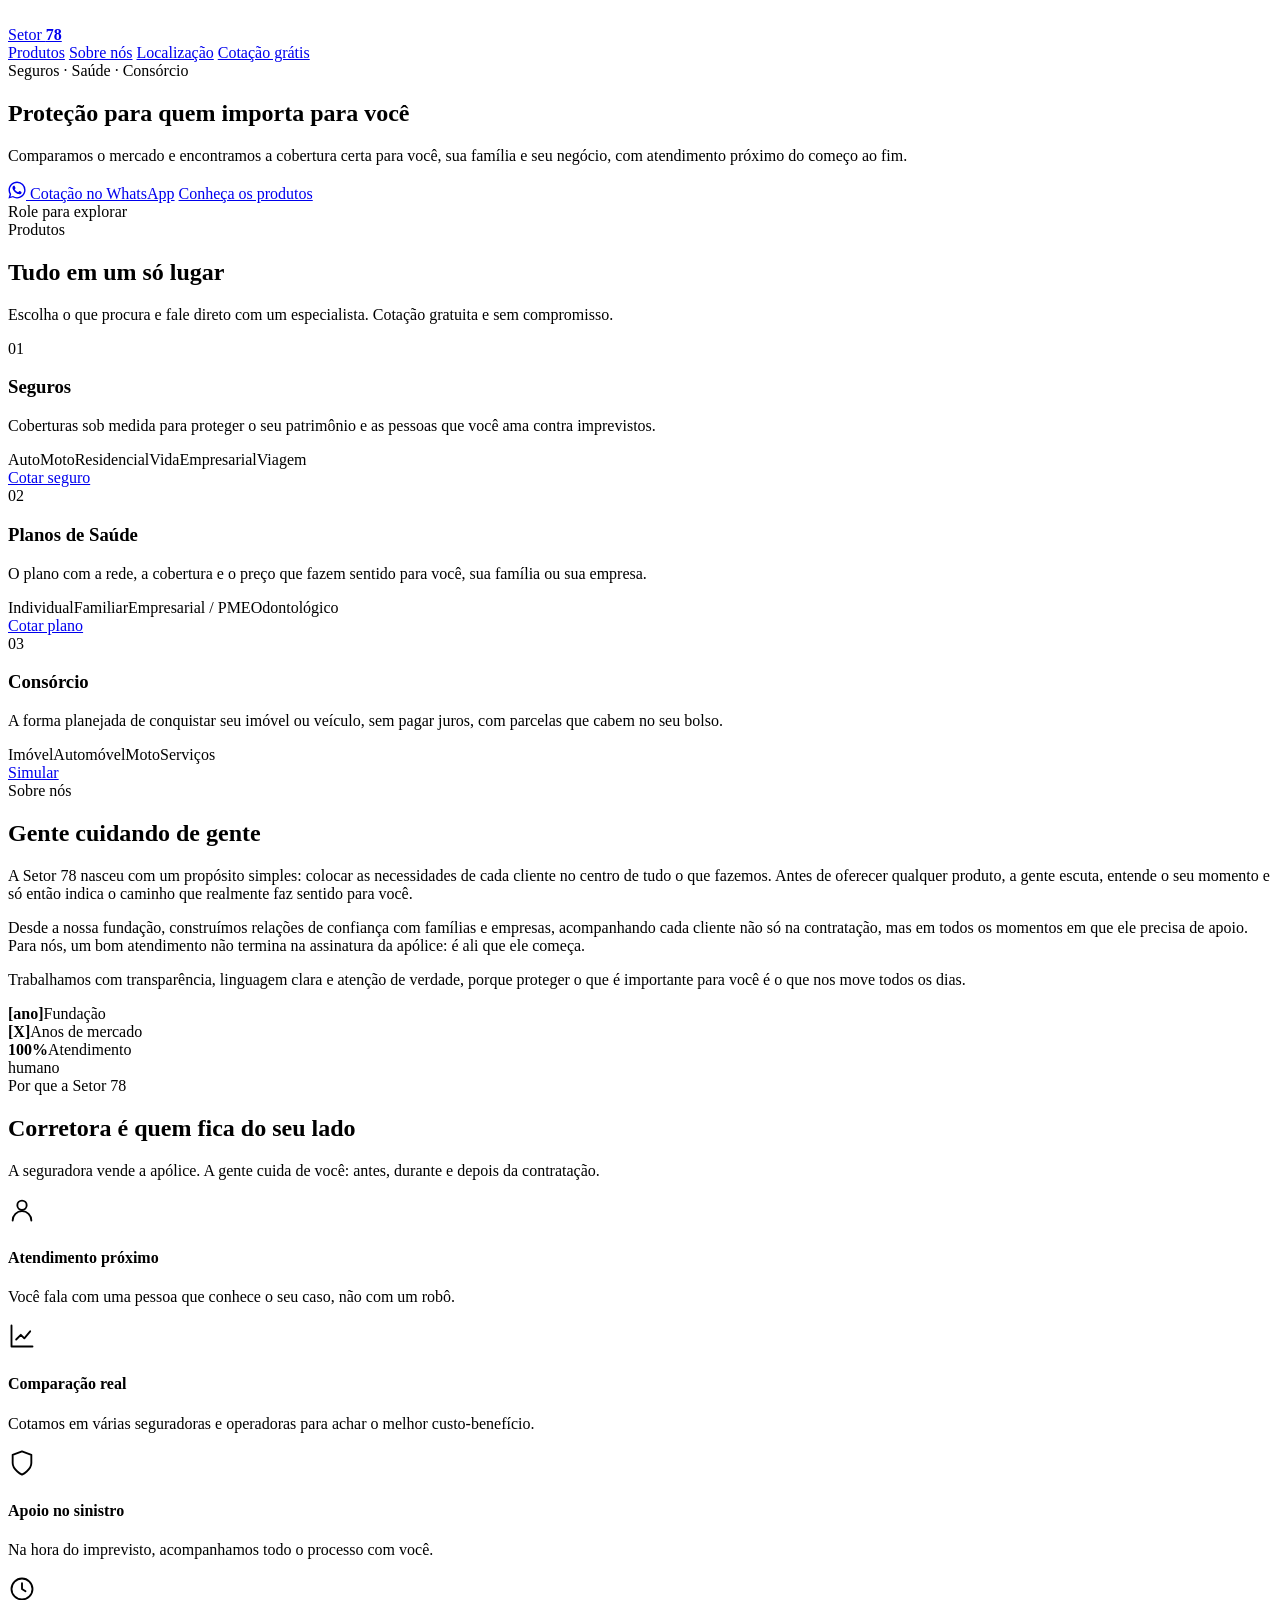
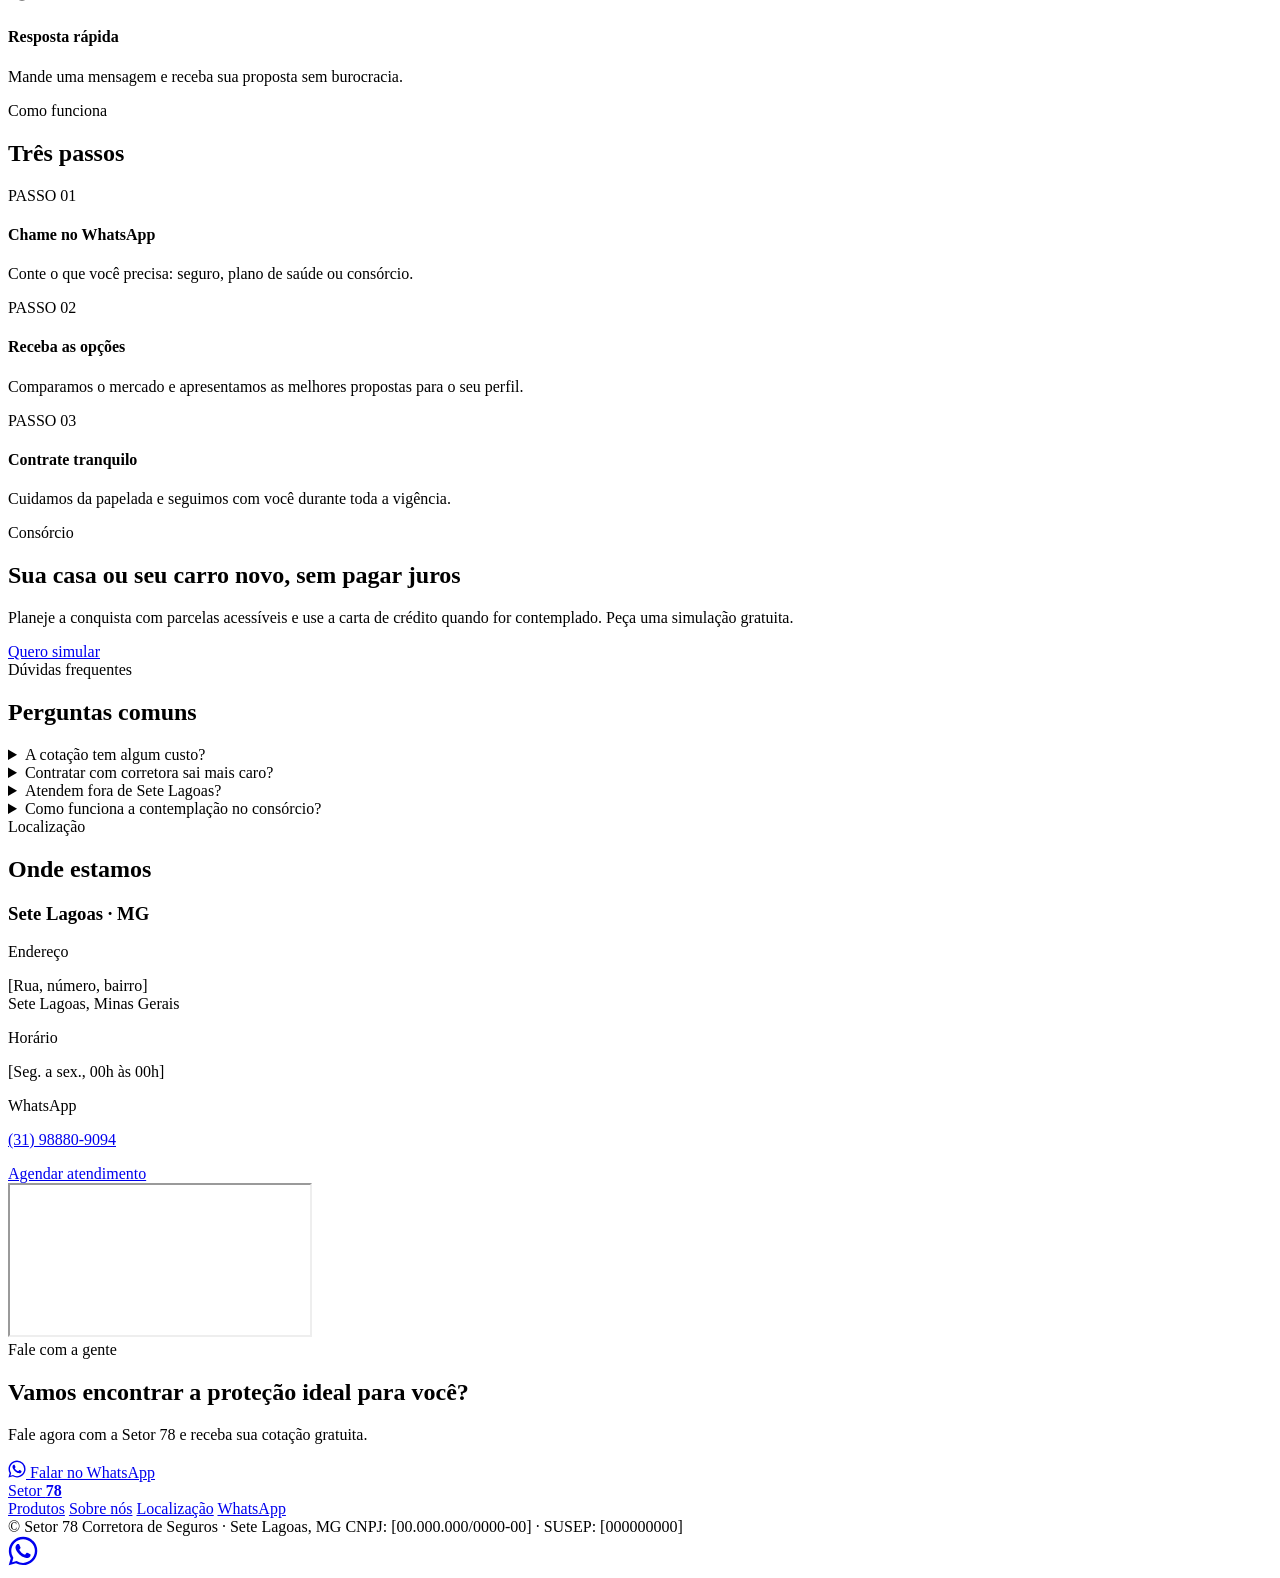
==== public/index.html @ 8d8c50e3 "Primeira versão do site" ====
<!doctype html>
<html lang="pt-BR">
<head>
<meta charset="utf-8">
<meta name="viewport" content="width=device-width, initial-scale=1">
<title>Setor 78 | Corretora de Seguros, Planos de Saúde e Consórcios</title>
<meta name="description" content="Setor 78 Corretora em Sete Lagoas/MG: seguros, planos de saúde e consórcios com atendimento personalizado. Cotação grátis pelo WhatsApp.">
<meta property="og:title" content="Setor 78 | Corretora de Seguros">
<meta property="og:description" content="Seguros, planos de saúde e consórcios. Cotação grátis pelo WhatsApp.">
<meta property="og:type" content="website">
<meta name="theme-color" content="#000000">
<link rel="icon" href="/favicon.svg" type="image/svg+xml">
<link rel="preconnect" href="https://fonts.googleapis.com">
<link rel="preconnect" href="https://fonts.gstatic.com" crossorigin>
<link href="https://fonts.googleapis.com/css2?family=Barlow:wght@300;400;500;600;700&family=Inter:wght@300;400;500;600&display=swap" rel="stylesheet">
<link rel="stylesheet" href="/styles.css">
</head>
<body>

<svg width="0" height="0" class="sprite" aria-hidden="true">
  <symbol id="wa" viewBox="0 0 24 24"><path fill="currentColor" d="M17.47 14.38c-.3-.15-1.76-.87-2.03-.97-.27-.1-.47-.15-.67.15-.2.3-.77.97-.94 1.17-.17.2-.35.22-.64.07-.3-.15-1.26-.46-2.4-1.480-.88-.79-1.48-1.76-1.66-2.06-.17-.3-.02-.46.13-.6.13-.14.3-.35.45-.52.15-.17.2-.3.3-.5.1-.2.05-.37-.03-.52-.07-.15-.67-1.6-.92-2.2-.24-.58-.49-.5-.67-.5h-.57c-.2 0-.52.07-.8.37-.27.3-1.04 1.02-1.04 2.48s1.07 2.88 1.21 3.08c.15.2 2.1 3.2 5.08 4.49.71.3 1.27.49 1.7.63.72.23 1.37.2 1.88.12.57-.09 1.76-.72 2-1.41.25-.7.25-1.29.18-1.41-.08-.13-.27-.2-.57-.35M12.05 21.5h-.01a9.4 9.4 0 0 1-4.8-1.32l-.34-.2-3.57.94.95-3.48-.22-.36a9.42 9.42 0 0 1-1.45-5.03c0-5.2 4.24-9.44 9.45-9.44 2.52 0 4.9.99 6.68 2.77a9.37 9.37 0 0 1 2.76 6.68c0 5.2-4.24 9.44-9.45 9.44m8.04-17.49A11.3 11.3 0 0 0 12.04.67C5.78.67.68 5.77.67 12.030c0 2 .52 3.96 1.52 5.68L.57 23.33l5.75-1.5a11.36 11.36 0 0 0 5.72 1.46h.01c6.26 0 11.36-5.1 11.37-11.36a11.3 11.3 0 0 0-3.33-8.04"/></symbol>
</svg>

<header id="topo">
  <div class="wrap">
    <a href="#" class="logo">Setor <b>78</b></a>
    <nav>
      <a class="link" href="#produtos">Produtos</a>
      <a class="link" href="#sobre">Sobre nós</a>
      <a class="link" href="#localizacao">Localização</a>
      <a class="btn btn-sm wa-link" data-msg="Olá! Vim pelo site da Setor 78 e gostaria de fazer uma cotação." href="#">Cotação grátis</a>
    </nav>
  </div>
</header>

<section class="hero">
  <div class="wrap">
    <span class="label warm">Seguros · Saúde · Consórcio</span>
    <h1>Proteção para quem <span class="warm">importa</span> para você</h1>
    <p>Comparamos o mercado e encontramos a cobertura certa para você, sua família e seu negócio, com atendimento próximo do começo ao fim.</p>
    <div class="ctas">
      <a class="btn btn-warm wa-link" data-msg="Olá! Vim pelo site da Setor 78 e gostaria de fazer uma cotação." href="#"><svg width="18" height="18"><use href="#wa"/></svg> Cotação no WhatsApp</a>
      <a class="btn" href="#produtos">Conheça os produtos</a>
    </div>
  </div>
  <div class="scroll-hint">Role para explorar</div>
</section>

<section id="produtos">
  <div class="wrap">
    <div class="head reveal">
      <span class="label">Produtos</span>
      <h2>Tudo em um só lugar</h2>
      <p>Escolha o que procura e fale direto com um especialista. Cotação gratuita e sem compromisso.</p>
    </div>
    <div>
      <article class="product reveal">
        <div class="num">01</div>
        <div>
          <h3>Seguros</h3>
          <p>Coberturas sob medida para proteger o seu patrimônio e as pessoas que você ama contra imprevistos.</p>
          <div class="tags"><span>Auto</span><span>Moto</span><span>Residencial</span><span>Vida</span><span>Empresarial</span><span>Viagem</span></div>
        </div>
        <a class="btn wa-link" data-msg="Olá! Vim pelo site da Setor 78 e gostaria de uma cotação de seguro." href="#">Cotar seguro</a>
      </article>
      <article class="product reveal">
        <div class="num">02</div>
        <div>
          <h3>Planos de Saúde</h3>
          <p>O plano com a rede, a cobertura e o preço que fazem sentido para você, sua família ou sua empresa.</p>
          <div class="tags"><span>Individual</span><span>Familiar</span><span>Empresarial / PME</span><span>Odontológico</span></div>
        </div>
        <a class="btn wa-link" data-msg="Olá! Vim pelo site da Setor 78 e gostaria de uma cotação de plano de saúde." href="#">Cotar plano</a>
      </article>
      <article class="product reveal">
        <div class="num">03</div>
        <div>
          <h3>Consórcio</h3>
          <p>A forma planejada de conquistar seu imóvel ou veículo, sem pagar juros, com parcelas que cabem no seu bolso.</p>
          <div class="tags"><span>Imóvel</span><span>Automóvel</span><span>Moto</span><span>Serviços</span></div>
        </div>
        <a class="btn wa-link" data-msg="Olá! Vim pelo site da Setor 78 e gostaria de saber mais sobre consórcio." href="#">Simular</a>
      </article>
    </div>
  </div>
</section>

<section id="sobre" class="about">
  <div class="wrap about-grid">
    <div class="reveal">
      <span class="label">Sobre nós</span>
      <h2>Gente cuidando de gente</h2>
      <p>A Setor 78 nasceu com um propósito simples: colocar as necessidades de cada cliente no centro de tudo o que fazemos. Antes de oferecer qualquer produto, a gente escuta, entende o seu momento e só então indica o caminho que realmente faz sentido para você.</p>
      <p>Desde a nossa fundação, construímos relações de confiança com famílias e empresas, acompanhando cada cliente não só na contratação, mas em todos os momentos em que ele precisa de apoio. Para nós, um bom atendimento não termina na assinatura da apólice: é ali que ele começa.</p>
      <p>Trabalhamos com transparência, linguagem clara e atenção de verdade, porque proteger o que é importante para você é o que nos move todos os dias.</p>
    </div>
    <div class="stats reveal">
      <div class="stat"><strong class="warm" id="ano-fundacao">[ano]</strong><span>Fundação</span></div>
      <div class="stat"><strong id="anos-mercado">[X]</strong><span>Anos de mercado</span></div>
      <div class="stat"><strong>100%</strong><span>Atendimento<br>humano</span></div>
    </div>
  </div>
</section>

<section id="diferenciais">
  <div class="wrap">
    <div class="head reveal">
      <span class="label">Por que a Setor 78</span>
      <h2>Corretora é quem fica do seu lado</h2>
      <p>A seguradora vende a apólice. A gente cuida de você: antes, durante e depois da contratação.</p>
    </div>
    <div class="features reveal">
      <div class="feature"><svg width="28" height="28" viewBox="0 0 24 24" fill="none" stroke="currentColor" stroke-width="1.6" stroke-linecap="round" stroke-linejoin="round"><circle cx="12" cy="8" r="4"/><path d="M4 21a8 8 0 0 1 16 0"/></svg><h4>Atendimento próximo</h4><p>Você fala com uma pessoa que conhece o seu caso, não com um robô.</p></div>
      <div class="feature"><svg width="28" height="28" viewBox="0 0 24 24" fill="none" stroke="currentColor" stroke-width="1.6" stroke-linecap="round" stroke-linejoin="round"><path d="M3 3v18h18"/><path d="m7 15 4-4 3 3 5-6"/></svg><h4>Comparação real</h4><p>Cotamos em várias seguradoras e operadoras para achar o melhor custo-benefício.</p></div>
      <div class="feature"><svg width="28" height="28" viewBox="0 0 24 24" fill="none" stroke="currentColor" stroke-width="1.6" stroke-linecap="round" stroke-linejoin="round"><path d="M12 22s8-4 8-10V5l-8-3-8 3v7c0 6 8 10 8 10z"/></svg><h4>Apoio no sinistro</h4><p>Na hora do imprevisto, acompanhamos todo o processo com você.</p></div>
      <div class="feature"><svg width="28" height="28" viewBox="0 0 24 24" fill="none" stroke="currentColor" stroke-width="1.6" stroke-linecap="round" stroke-linejoin="round"><circle cx="12" cy="12" r="9"/><path d="M12 7v5l3 2"/></svg><h4>Resposta rápida</h4><p>Mande uma mensagem e receba sua proposta sem burocracia.</p></div>
    </div>
  </div>
</section>

<section class="pt0">
  <div class="wrap">
    <div class="head reveal">
      <span class="label">Como funciona</span>
      <h2>Três passos</h2>
    </div>
    <div class="steps">
      <div class="step reveal"><div class="n">PASSO 01</div><h4>Chame no WhatsApp</h4><p>Conte o que você precisa: seguro, plano de saúde ou consórcio.</p></div>
      <div class="step reveal"><div class="n">PASSO 02</div><h4>Receba as opções</h4><p>Comparamos o mercado e apresentamos as melhores propostas para o seu perfil.</p></div>
      <div class="step reveal"><div class="n">PASSO 03</div><h4>Contrate tranquilo</h4><p>Cuidamos da papelada e seguimos com você durante toda a vigência.</p></div>
    </div>
  </div>
</section>

<section class="consorcio">
  <div class="wrap reveal">
    <span class="label warm">Consórcio</span>
    <h2>Sua casa ou seu carro novo, sem pagar juros</h2>
    <p>Planeje a conquista com parcelas acessíveis e use a carta de crédito quando for contemplado. Peça uma simulação gratuita.</p>
    <div class="ctas"><a class="btn btn-warm wa-link" data-msg="Olá! Vim pelo site da Setor 78 e gostaria de uma simulação de consórcio." href="#">Quero simular</a></div>
  </div>
</section>

<section>
  <div class="wrap">
    <div class="head reveal">
      <span class="label">Dúvidas frequentes</span>
      <h2>Perguntas comuns</h2>
    </div>
    <div class="faq reveal">
      <details><summary>A cotação tem algum custo?</summary><p>Não. A cotação é totalmente gratuita e sem compromisso. Você só contrata se gostar da proposta.</p></details>
      <details><summary>Contratar com corretora sai mais caro?</summary><p>Não. O valor do seguro é o mesmo da seguradora, e com a corretora você ainda ganha comparação entre opções e acompanhamento personalizado.</p></details>
      <details><summary>Atendem fora de Sete Lagoas?</summary><p>Sim. Todo o atendimento pode ser feito online, pelo WhatsApp, de onde você estiver.</p></details>
      <details><summary>Como funciona a contemplação no consórcio?</summary><p>Todo mês há assembleias com sorteio e lances. Ao ser contemplado, você recebe a carta de crédito para usar na compra do bem. Explicamos tudo em detalhes na simulação.</p></details>
    </div>
  </div>
</section>

<section id="localizacao" class="pt0">
  <div class="wrap">
    <div class="head reveal">
      <span class="label">Localização</span>
      <h2>Onde estamos</h2>
    </div>
    <div class="location-grid reveal">
      <div class="loc-info">
        <h3>Sete Lagoas · MG</h3>
        <div class="loc-item"><span class="label">Endereço</span><p>[Rua, número, bairro]<br>Sete Lagoas, Minas Gerais</p></div>
        <div class="loc-item"><span class="label">Horário</span><p>[Seg. a sex., 00h às 00h]</p></div>
        <div class="loc-item"><span class="label">WhatsApp</span><p><a href="https://wa.me/5531988809094" target="_blank" rel="noopener">(31) 98880-9094</a></p></div>
        <div><a class="btn btn-warm wa-link" data-msg="Olá! Vim pelo site da Setor 78 e gostaria de agendar um atendimento." href="#">Agendar atendimento</a></div>
      </div>
      <div class="map">
        <iframe title="Mapa: Sete Lagoas, MG" loading="lazy" referrerpolicy="no-referrer-when-downgrade" src="https://maps.google.com/maps?q=Sete%20Lagoas%2C%20MG&z=13&output=embed"></iframe>
      </div>
    </div>
  </div>
</section>

<section class="final">
  <div class="wrap reveal">
    <span class="label warm">Fale com a gente</span>
    <h2>Vamos encontrar a proteção ideal para você?</h2>
    <p>Fale agora com a Setor 78 e receba sua cotação gratuita.</p>
    <div class="ctas"><a class="btn btn-warm wa-link" data-msg="Olá! Vim pelo site da Setor 78 e gostaria de falar com um especialista." href="#"><svg width="18" height="18"><use href="#wa"/></svg> Falar no WhatsApp</a></div>
  </div>
</section>

<footer>
  <div class="wrap">
    <div class="top">
      <a href="#" class="logo">Setor <b>78</b></a>
      <div class="links">
        <a href="#produtos">Produtos</a>
        <a href="#sobre">Sobre nós</a>
        <a href="#localizacao">Localização</a>
        <a href="https://wa.me/5531988809094" target="_blank" rel="noopener">WhatsApp</a>
        <!-- <a href="https://instagram.com/SEU_INSTAGRAM" target="_blank" rel="noopener">Instagram</a> -->
      </div>
    </div>
    <div class="bottom">
      <span>© <span id="ano"></span> Setor 78 Corretora de Seguros · Sete Lagoas, MG</span>
      <span>CNPJ: [00.000.000/0000-00] · SUSEP: [000000000]</span>
    </div>
  </div>
</footer>

<a class="wa-float wa-link" data-msg="Olá! Vim pelo site da Setor 78 e gostaria de fazer uma cotação." href="#" aria-label="Falar no WhatsApp"><svg width="30" height="30"><use href="#wa"/></svg></a>

<script src="/main.js" defer></script>
</body>
</html>
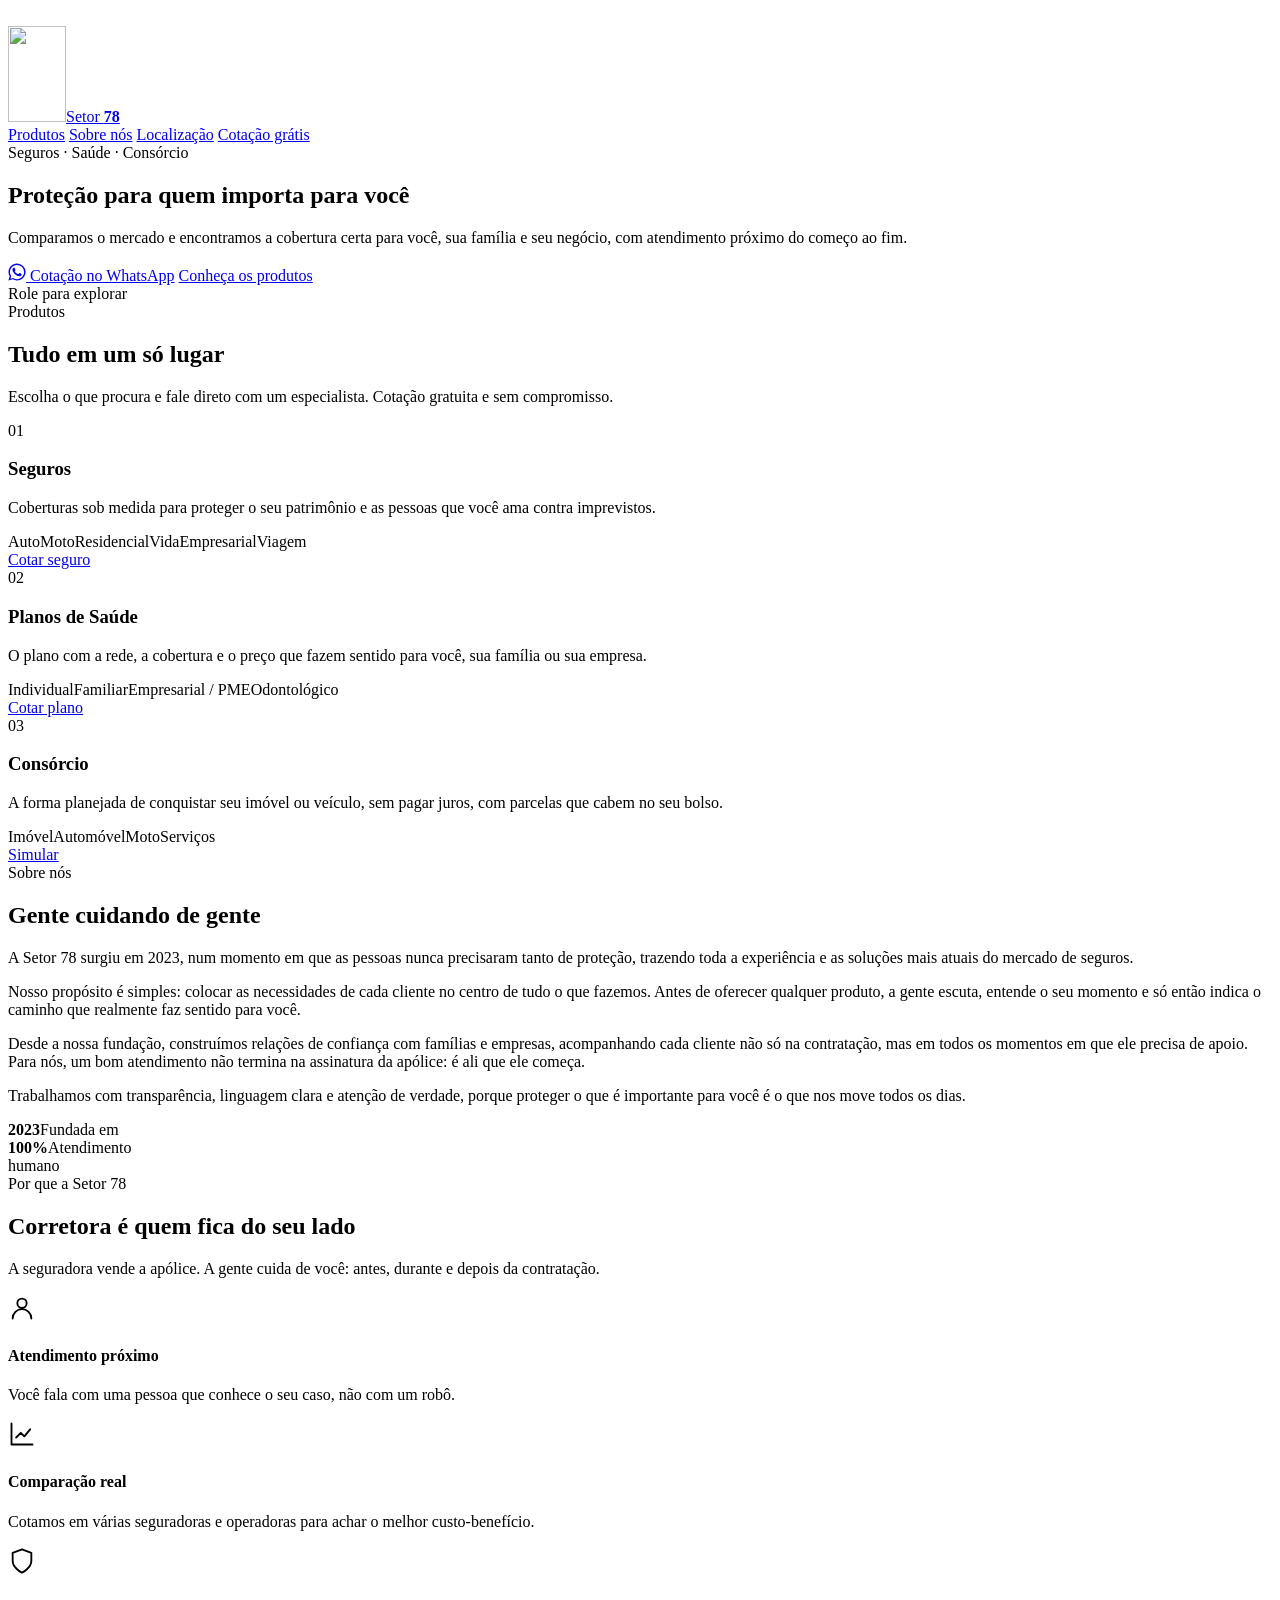
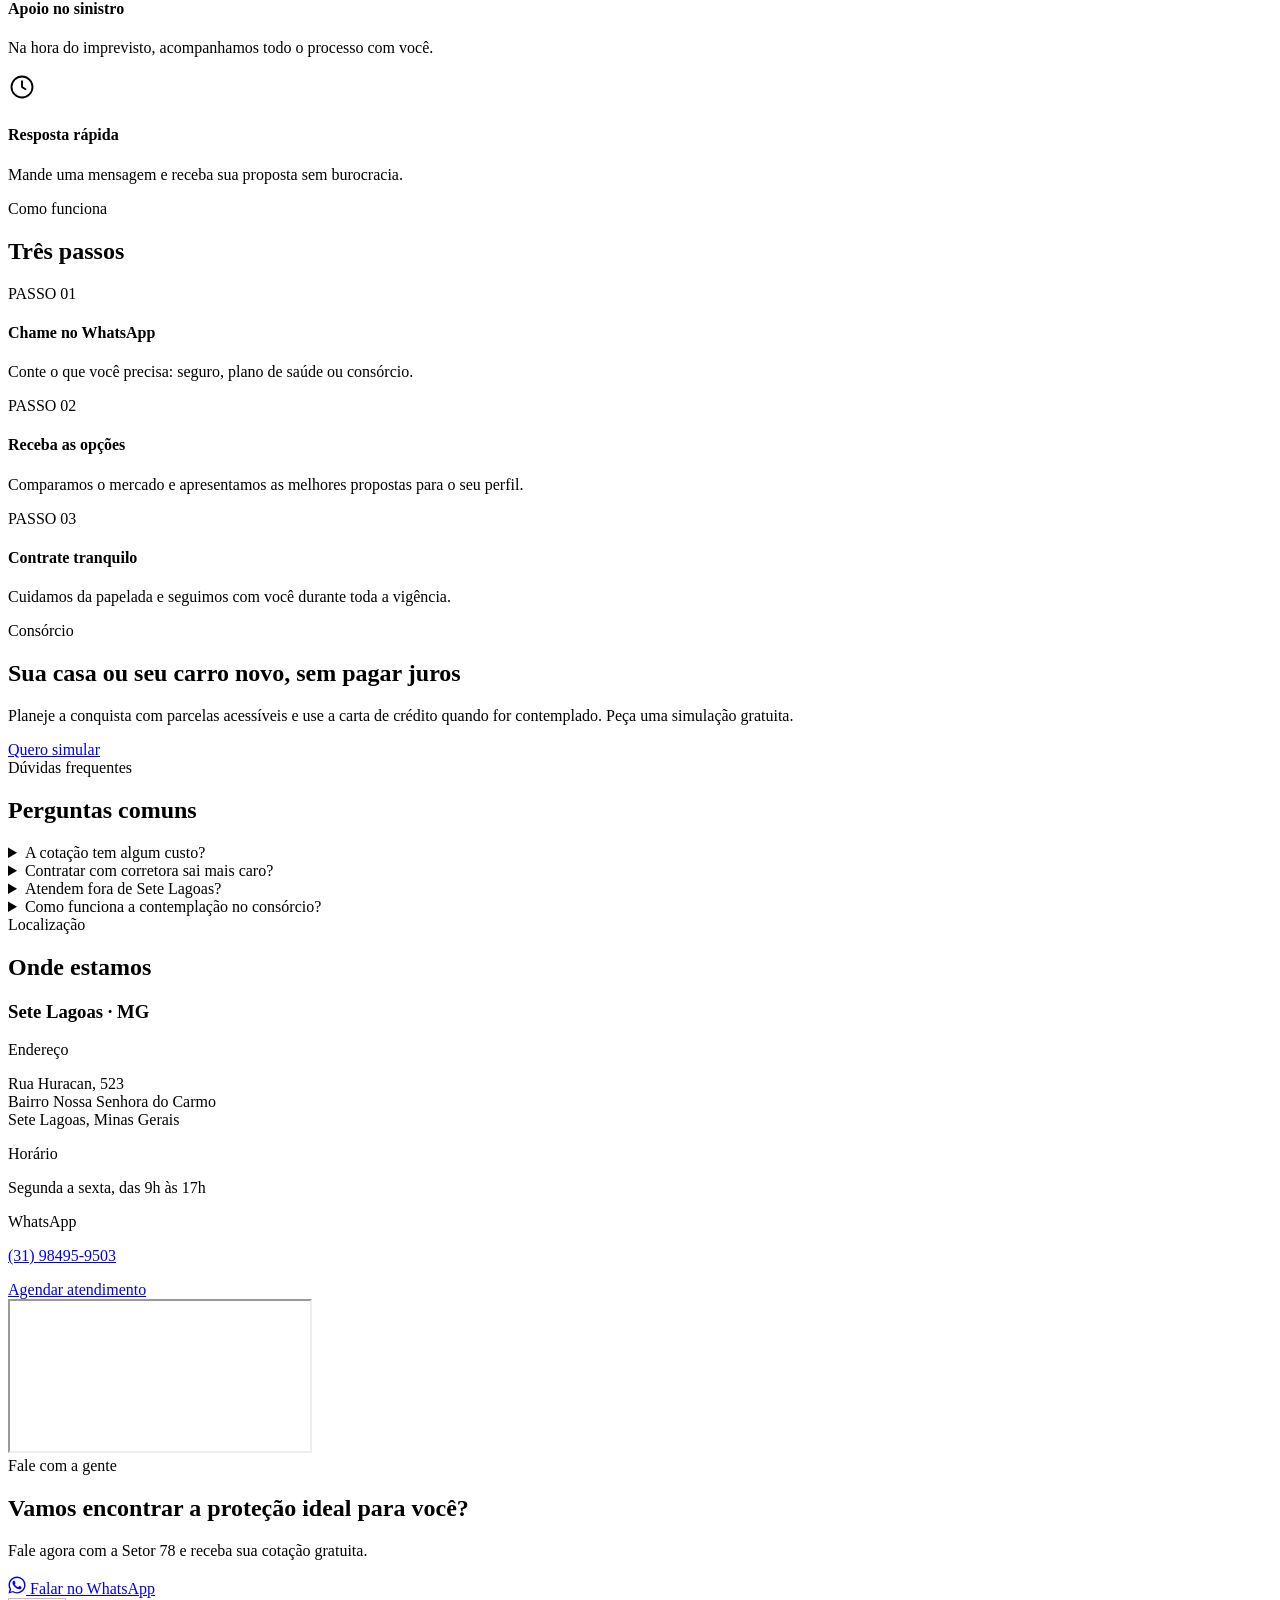
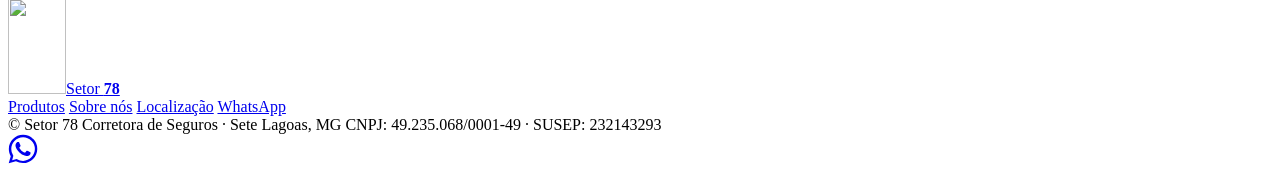
==== commit f7d3a6b7: "Versão atual do site: logo, dados da corretora e guia do Pages" ====
--- a/public/index.html
+++ b/public/index.html
@@ -8,8 +8,10 @@
 <meta property="og:title" content="Setor 78 | Corretora de Seguros">
 <meta property="og:description" content="Seguros, planos de saúde e consórcios. Cotação grátis pelo WhatsApp.">
 <meta property="og:type" content="website">
+<meta property="og:image" content="https://setor78.pages.dev/og-image.jpg">
 <meta name="theme-color" content="#000000">
-<link rel="icon" href="/favicon.svg" type="image/svg+xml">
+<link rel="icon" href="/favicon.png" type="image/png">
+<link rel="apple-touch-icon" href="/apple-touch-icon.png">
 <link rel="preconnect" href="https://fonts.googleapis.com">
 <link rel="preconnect" href="https://fonts.gstatic.com" crossorigin>
 <link href="https://fonts.googleapis.com/css2?family=Barlow:wght@300;400;500;600;700&family=Inter:wght@300;400;500;600&display=swap" rel="stylesheet">
@@ -23,7 +25,7 @@
 
 <header id="topo">
   <div class="wrap">
-    <a href="#" class="logo">Setor <b>78</b></a>
+    <a href="#" class="logo"><img src="/logo-simbolo.png" alt="" width="58" height="96">Setor <b>78</b></a>
     <nav>
       <a class="link" href="#produtos">Produtos</a>
       <a class="link" href="#sobre">Sobre nós</a>
@@ -90,13 +92,13 @@
     <div class="reveal">
       <span class="label">Sobre nós</span>
       <h2>Gente cuidando de gente</h2>
-      <p>A Setor 78 nasceu com um propósito simples: colocar as necessidades de cada cliente no centro de tudo o que fazemos. Antes de oferecer qualquer produto, a gente escuta, entende o seu momento e só então indica o caminho que realmente faz sentido para você.</p>
+      <p>A Setor 78 surgiu em 2023, num momento em que as pessoas nunca precisaram tanto de proteção, trazendo toda a experiência e as soluções mais atuais do mercado de seguros.</p>
+      <p>Nosso propósito é simples: colocar as necessidades de cada cliente no centro de tudo o que fazemos. Antes de oferecer qualquer produto, a gente escuta, entende o seu momento e só então indica o caminho que realmente faz sentido para você.</p>
       <p>Desde a nossa fundação, construímos relações de confiança com famílias e empresas, acompanhando cada cliente não só na contratação, mas em todos os momentos em que ele precisa de apoio. Para nós, um bom atendimento não termina na assinatura da apólice: é ali que ele começa.</p>
       <p>Trabalhamos com transparência, linguagem clara e atenção de verdade, porque proteger o que é importante para você é o que nos move todos os dias.</p>
     </div>
     <div class="stats reveal">
-      <div class="stat"><strong class="warm" id="ano-fundacao">[ano]</strong><span>Fundação</span></div>
-      <div class="stat"><strong id="anos-mercado">[X]</strong><span>Anos de mercado</span></div>
+      <div class="stat"><strong class="warm" id="ano-fundacao">2023</strong><span>Fundada em</span></div>
       <div class="stat"><strong>100%</strong><span>Atendimento<br>humano</span></div>
     </div>
   </div>
@@ -165,13 +167,13 @@
     <div class="location-grid reveal">
       <div class="loc-info">
         <h3>Sete Lagoas · MG</h3>
-        <div class="loc-item"><span class="label">Endereço</span><p>[Rua, número, bairro]<br>Sete Lagoas, Minas Gerais</p></div>
-        <div class="loc-item"><span class="label">Horário</span><p>[Seg. a sex., 00h às 00h]</p></div>
-        <div class="loc-item"><span class="label">WhatsApp</span><p><a href="https://wa.me/5531988809094" target="_blank" rel="noopener">(31) 98880-9094</a></p></div>
+        <div class="loc-item"><span class="label">Endereço</span><p>Rua Huracan, 523<br>Bairro Nossa Senhora do Carmo<br>Sete Lagoas, Minas Gerais</p></div>
+        <div class="loc-item"><span class="label">Horário</span><p>Segunda a sexta, das 9h às 17h</p></div>
+        <div class="loc-item"><span class="label">WhatsApp</span><p><a class="wa-link" href="#">(31) 98495-9503</a></p></div>
         <div><a class="btn btn-warm wa-link" data-msg="Olá! Vim pelo site da Setor 78 e gostaria de agendar um atendimento." href="#">Agendar atendimento</a></div>
       </div>
       <div class="map">
-        <iframe title="Mapa: Sete Lagoas, MG" loading="lazy" referrerpolicy="no-referrer-when-downgrade" src="https://maps.google.com/maps?q=Sete%20Lagoas%2C%20MG&z=13&output=embed"></iframe>
+        <iframe title="Mapa: Rua Huracan, 523, Nossa Senhora do Carmo, Sete Lagoas, MG" loading="lazy" referrerpolicy="no-referrer-when-downgrade" src="https://maps.google.com/maps?q=Rua%20Huracan%2C%20523%2C%20Nossa%20Senhora%20do%20Carmo%2C%20Sete%20Lagoas%2C%20MG&z=16&output=embed"></iframe>
       </div>
     </div>
   </div>
@@ -189,18 +191,18 @@
 <footer>
   <div class="wrap">
     <div class="top">
-      <a href="#" class="logo">Setor <b>78</b></a>
+      <a href="#" class="logo"><img src="/logo-simbolo.png" alt="" width="58" height="96">Setor <b>78</b></a>
       <div class="links">
         <a href="#produtos">Produtos</a>
         <a href="#sobre">Sobre nós</a>
         <a href="#localizacao">Localização</a>
-        <a href="https://wa.me/5531988809094" target="_blank" rel="noopener">WhatsApp</a>
+        <a class="wa-link" href="#">WhatsApp</a>
         <!-- <a href="https://instagram.com/SEU_INSTAGRAM" target="_blank" rel="noopener">Instagram</a> -->
       </div>
     </div>
     <div class="bottom">
       <span>© <span id="ano"></span> Setor 78 Corretora de Seguros · Sete Lagoas, MG</span>
-      <span>CNPJ: [00.000.000/0000-00] · SUSEP: [000000000]</span>
+      <span>CNPJ: 49.235.068/0001-49 · SUSEP: 232143293</span>
     </div>
   </div>
 </footer>
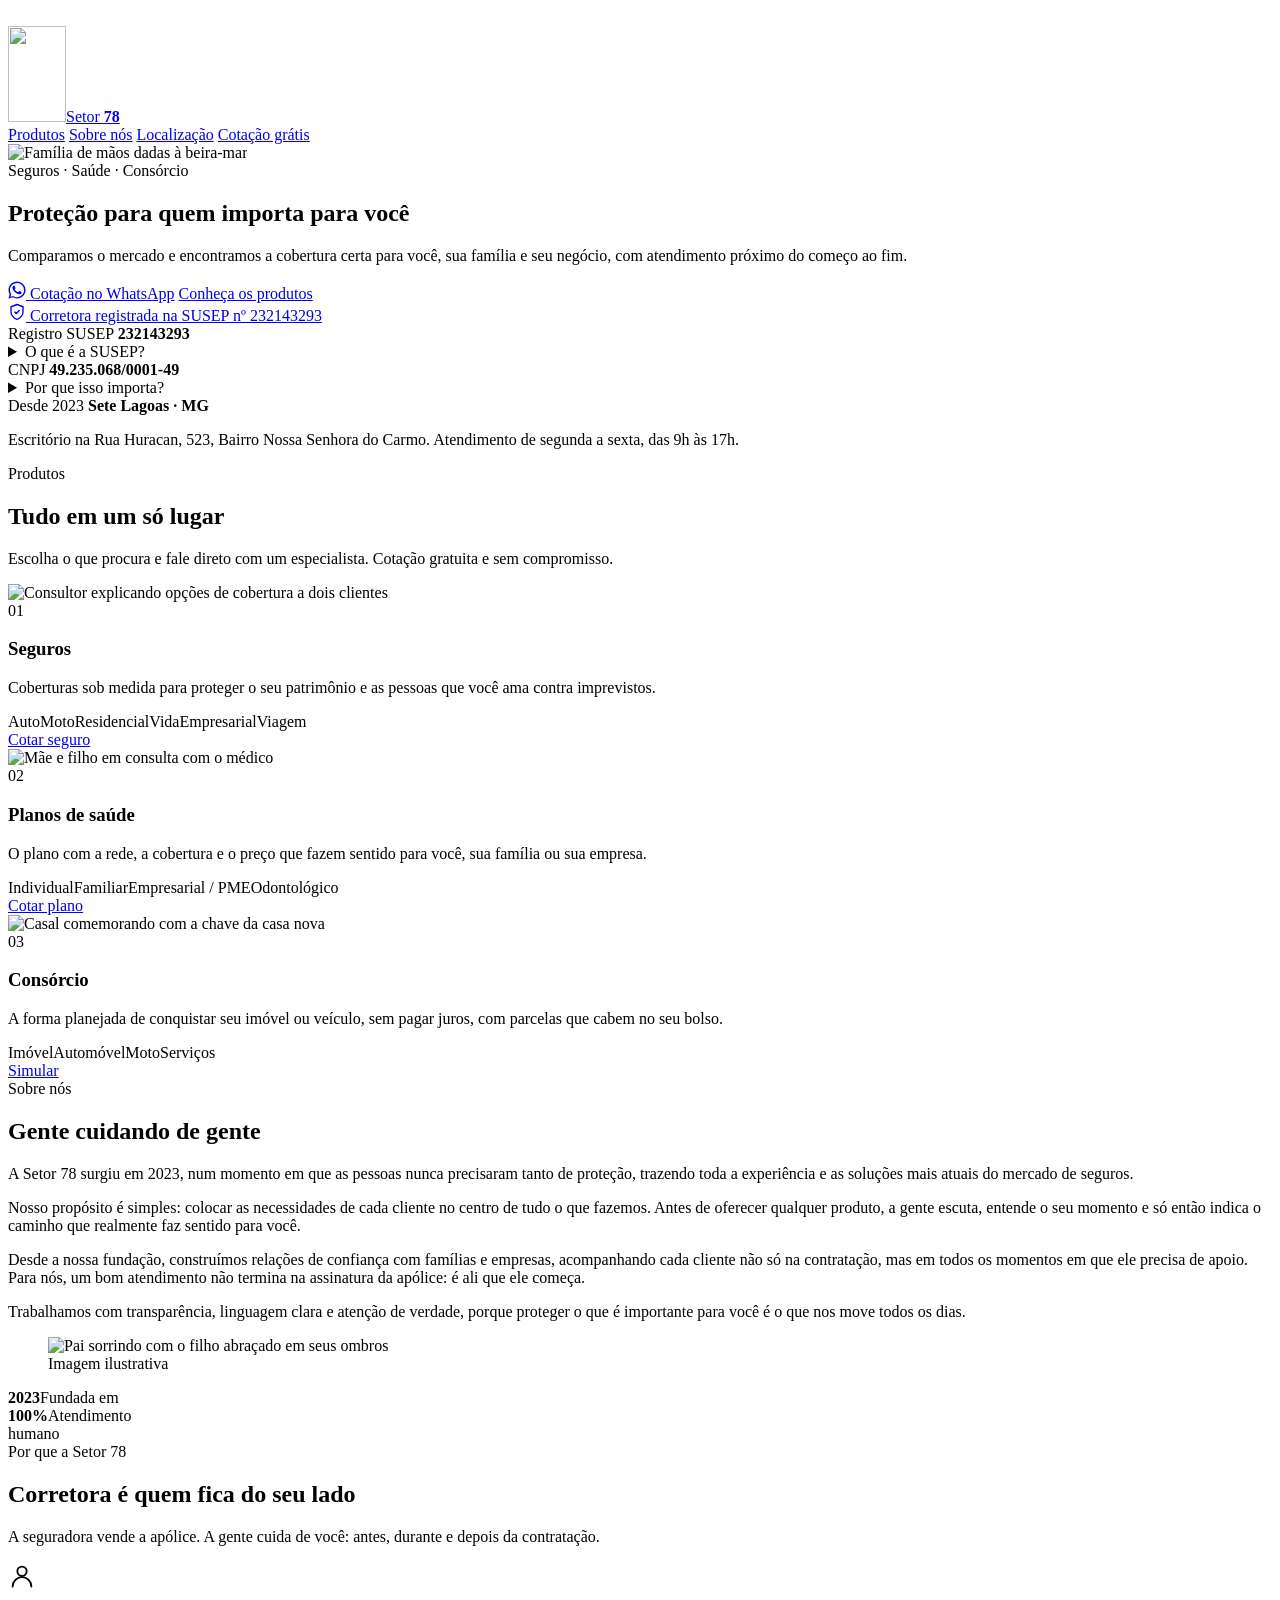
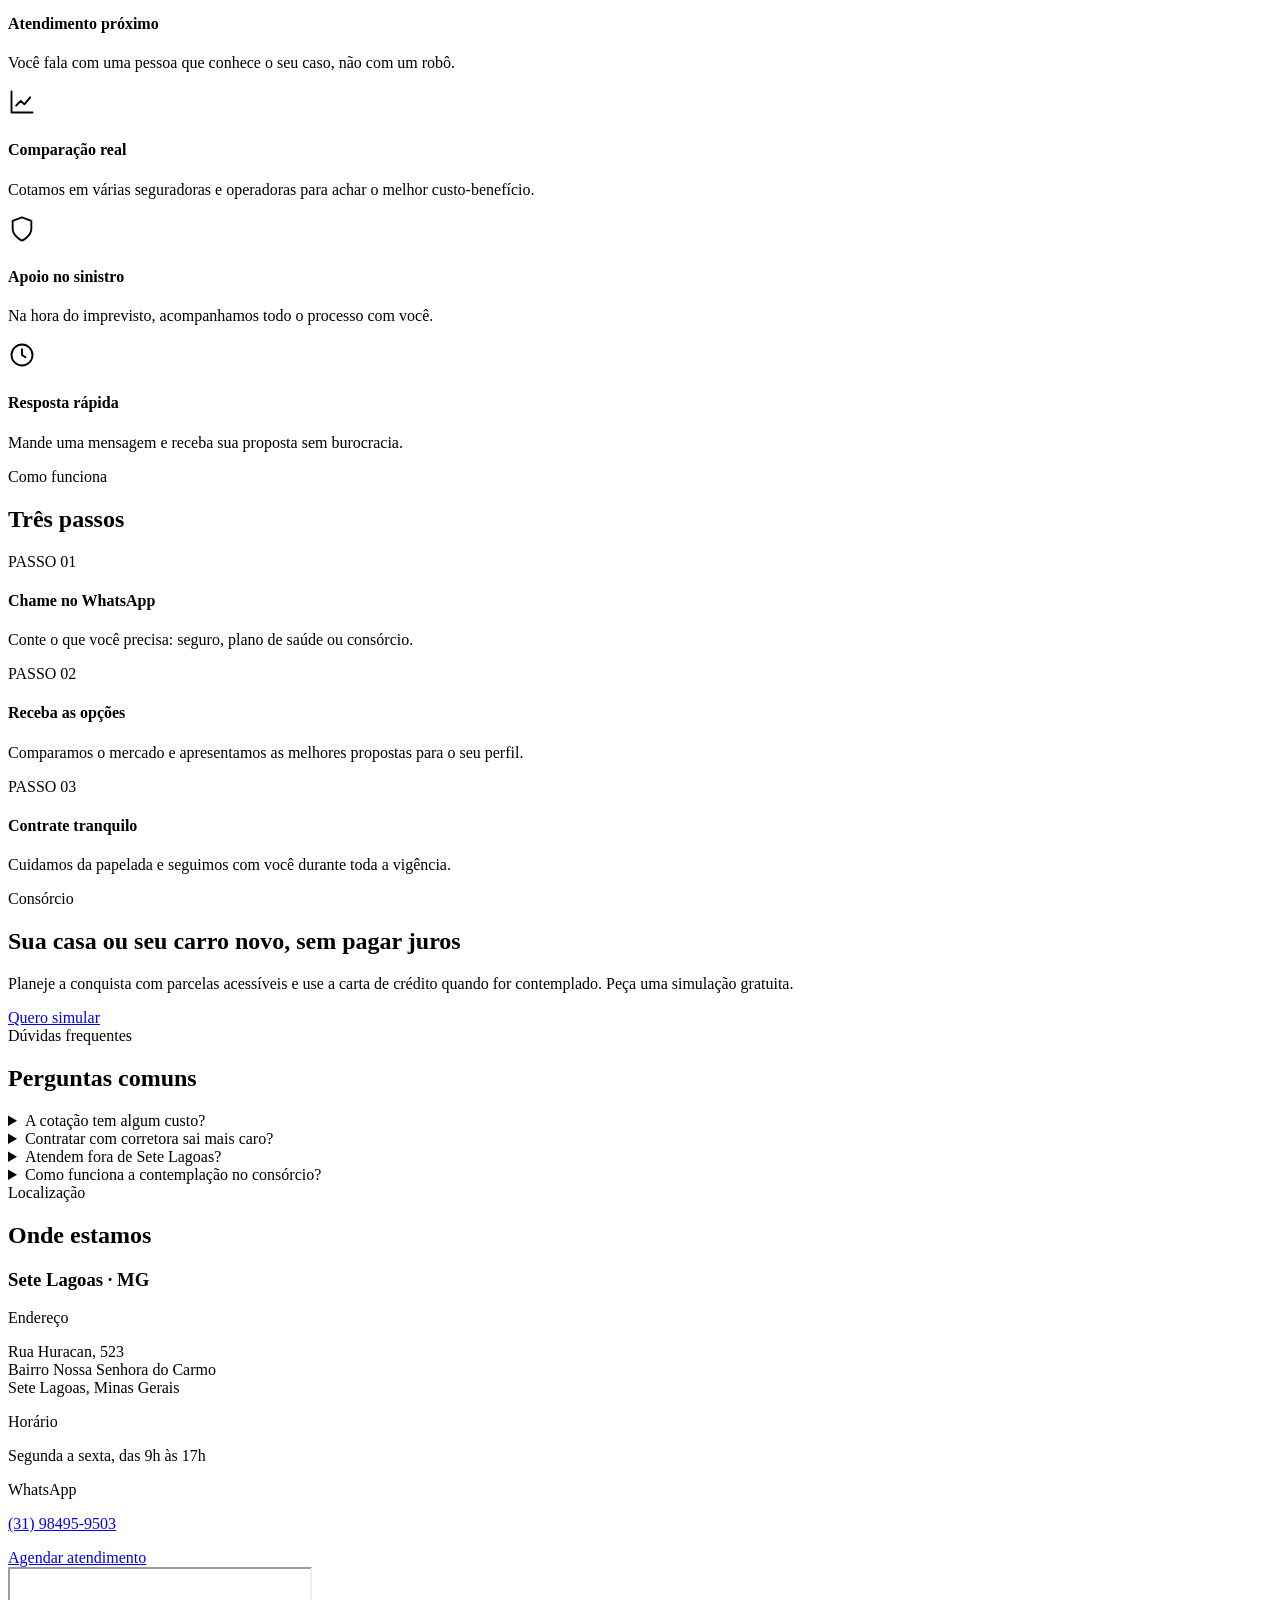
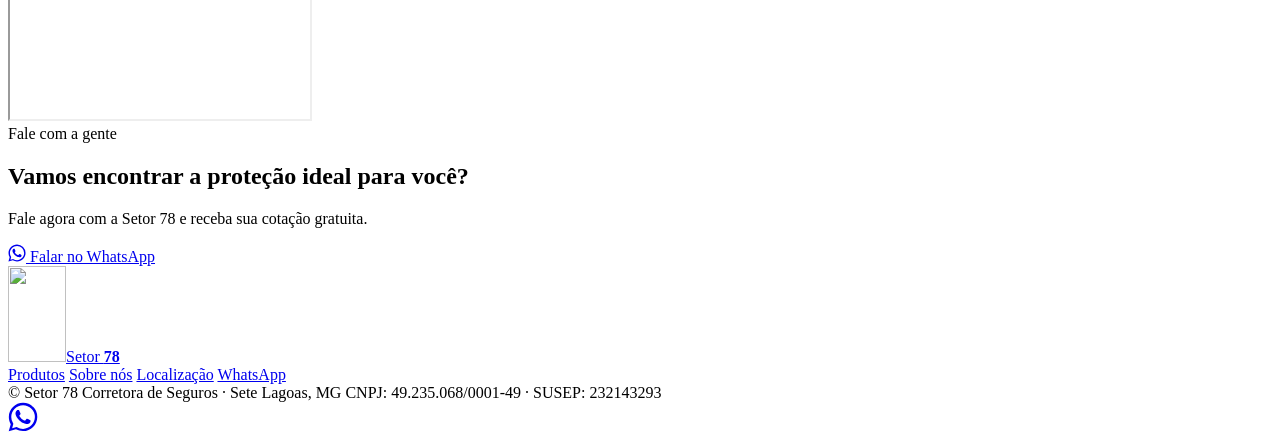
==== commit cd099a37: "Fotos de pessoas e destaque do SUSEP" ====
--- a/public/index.html
+++ b/public/index.html
@@ -3,12 +3,21 @@
 <head>
 <meta charset="utf-8">
 <meta name="viewport" content="width=device-width, initial-scale=1">
-<title>Setor 78 | Corretora de Seguros, Planos de Saúde e Consórcios</title>
+<title>Setor 78 | Corretora de Seguros, Planos de Saúde e Consórcios em Sete Lagoas</title>
 <meta name="description" content="Setor 78 Corretora em Sete Lagoas/MG: seguros, planos de saúde e consórcios com atendimento personalizado. Cotação grátis pelo WhatsApp.">
+<link rel="canonical" href="https://setor78.pages.dev/">
+<meta name="robots" content="index, follow">
 <meta property="og:title" content="Setor 78 | Corretora de Seguros">
 <meta property="og:description" content="Seguros, planos de saúde e consórcios. Cotação grátis pelo WhatsApp.">
 <meta property="og:type" content="website">
+<meta property="og:url" content="https://setor78.pages.dev/">
+<meta property="og:site_name" content="Setor 78">
+<meta property="og:locale" content="pt_BR">
 <meta property="og:image" content="https://setor78.pages.dev/og-image.jpg">
+<meta property="og:image:width" content="1200">
+<meta property="og:image:height" content="630">
+<meta property="og:image:alt" content="Logo da Setor 78 Seguros e planos de saúde">
+<meta name="twitter:card" content="summary_large_image">
 <meta name="theme-color" content="#000000">
 <link rel="icon" href="/favicon.png" type="image/png">
 <link rel="apple-touch-icon" href="/apple-touch-icon.png">
@@ -36,7 +45,8 @@
 </header>
 
 <section class="hero">
-  <div class="wrap">
+  <div class="hero-media"><img class="hero-img" src="/img/hero.jpg" alt="Família de mãos dadas à beira-mar" width="1400" height="1400" fetchpriority="high" decoding="async"></div>
+  <div class="hero-text">
     <span class="label warm">Seguros · Saúde · Consórcio</span>
     <h1>Proteção para quem <span class="warm">importa</span> para você</h1>
     <p>Comparamos o mercado e encontramos a cobertura certa para você, sua família e seu negócio, com atendimento próximo do começo ao fim.</p>
@@ -44,8 +54,36 @@
       <a class="btn btn-warm wa-link" data-msg="Olá! Vim pelo site da Setor 78 e gostaria de fazer uma cotação." href="#"><svg width="18" height="18"><use href="#wa"/></svg> Cotação no WhatsApp</a>
       <a class="btn" href="#produtos">Conheça os produtos</a>
     </div>
-  </div>
-  <div class="scroll-hint">Role para explorar</div>
+    <a class="hero-trust" href="#credenciais"><svg width="18" height="18" viewBox="0 0 24 24" fill="none" stroke="currentColor" stroke-width="1.8" stroke-linecap="round" stroke-linejoin="round" aria-hidden="true"><path d="M12 22s8-4 8-10V5l-8-3-8 3v7c0 6 8 10 8 10z"/><path d="m9 12 2 2 4-4"/></svg> Corretora registrada na SUSEP nº 232143293</a>
+  </div>
+</section>
+
+<section id="credenciais" class="creds">
+  <div class="wrap">
+    <div class="creds-grid">
+      <div class="cred">
+        <span class="label warm">Registro SUSEP</span>
+        <strong>232143293</strong>
+        <details class="cred-info">
+          <summary>O que é a SUSEP?</summary>
+          <p>A SUSEP (Superintendência de Seguros Privados) é o órgão do Governo Federal que fiscaliza o mercado de seguros no Brasil. Só corretores registrados nela podem intermediar a contratação de seguros. Você pode conferir o nosso registro no <a href="https://www2.susep.gov.br/safe/Corretores/pesquisa" target="_blank" rel="noopener noreferrer">site oficial da SUSEP</a>.</p>
+        </details>
+      </div>
+      <div class="cred">
+        <span class="label warm">CNPJ</span>
+        <strong>49.235.068/0001-49</strong>
+        <details class="cred-info">
+          <summary>Por que isso importa?</summary>
+          <p>É o registro da empresa na Receita Federal. Ele mostra que a Setor 78 é uma empresa formalizada, com endereço e responsáveis identificados, e pode ser consultado por qualquer pessoa no site da Receita.</p>
+        </details>
+      </div>
+      <div class="cred">
+        <span class="label warm">Desde 2023</span>
+        <strong>Sete Lagoas · MG</strong>
+        <p class="cred-note">Escritório na Rua Huracan, 523, Bairro Nossa Senhora do Carmo. Atendimento de segunda a sexta, das 9h às 17h.</p>
+      </div>
+    </div>
+  </div>
 </section>
 
 <section id="produtos">
@@ -55,33 +93,36 @@
       <h2>Tudo em um só lugar</h2>
       <p>Escolha o que procura e fale direto com um especialista. Cotação gratuita e sem compromisso.</p>
     </div>
-    <div>
-      <article class="product reveal">
-        <div class="num">01</div>
-        <div>
+    <div class="cards">
+      <article class="card reveal">
+        <div class="card-img"><img src="/img/seguros.jpg" alt="Consultor explicando opções de cobertura a dois clientes" width="1200" height="800" loading="lazy" decoding="async"></div>
+        <div class="card-body">
+          <div class="num">01</div>
           <h3>Seguros</h3>
           <p>Coberturas sob medida para proteger o seu patrimônio e as pessoas que você ama contra imprevistos.</p>
           <div class="tags"><span>Auto</span><span>Moto</span><span>Residencial</span><span>Vida</span><span>Empresarial</span><span>Viagem</span></div>
+          <a class="btn wa-link" data-msg="Olá! Vim pelo site da Setor 78 e gostaria de uma cotação de seguro." href="#">Cotar seguro</a>
         </div>
-        <a class="btn wa-link" data-msg="Olá! Vim pelo site da Setor 78 e gostaria de uma cotação de seguro." href="#">Cotar seguro</a>
       </article>
-      <article class="product reveal">
-        <div class="num">02</div>
-        <div>
-          <h3>Planos de Saúde</h3>
+      <article class="card reveal">
+        <div class="card-img"><img src="/img/saude.jpg" alt="Mãe e filho em consulta com o médico" width="1200" height="800" loading="lazy" decoding="async"></div>
+        <div class="card-body">
+          <div class="num">02</div>
+          <h3>Planos de saúde</h3>
           <p>O plano com a rede, a cobertura e o preço que fazem sentido para você, sua família ou sua empresa.</p>
           <div class="tags"><span>Individual</span><span>Familiar</span><span>Empresarial / PME</span><span>Odontológico</span></div>
+          <a class="btn wa-link" data-msg="Olá! Vim pelo site da Setor 78 e gostaria de uma cotação de plano de saúde." href="#">Cotar plano</a>
         </div>
-        <a class="btn wa-link" data-msg="Olá! Vim pelo site da Setor 78 e gostaria de uma cotação de plano de saúde." href="#">Cotar plano</a>
       </article>
-      <article class="product reveal">
-        <div class="num">03</div>
-        <div>
+      <article class="card reveal">
+        <div class="card-img"><img src="/img/consorcio.jpg" alt="Casal comemorando com a chave da casa nova" width="1200" height="800" loading="lazy" decoding="async"></div>
+        <div class="card-body">
+          <div class="num">03</div>
           <h3>Consórcio</h3>
           <p>A forma planejada de conquistar seu imóvel ou veículo, sem pagar juros, com parcelas que cabem no seu bolso.</p>
           <div class="tags"><span>Imóvel</span><span>Automóvel</span><span>Moto</span><span>Serviços</span></div>
+          <a class="btn wa-link" data-msg="Olá! Vim pelo site da Setor 78 e gostaria de saber mais sobre consórcio." href="#">Simular</a>
         </div>
-        <a class="btn wa-link" data-msg="Olá! Vim pelo site da Setor 78 e gostaria de saber mais sobre consórcio." href="#">Simular</a>
       </article>
     </div>
   </div>
@@ -97,9 +138,15 @@
       <p>Desde a nossa fundação, construímos relações de confiança com famílias e empresas, acompanhando cada cliente não só na contratação, mas em todos os momentos em que ele precisa de apoio. Para nós, um bom atendimento não termina na assinatura da apólice: é ali que ele começa.</p>
       <p>Trabalhamos com transparência, linguagem clara e atenção de verdade, porque proteger o que é importante para você é o que nos move todos os dias.</p>
     </div>
-    <div class="stats reveal">
+    <div class="about-side reveal">
+      <figure class="about-photo">
+        <img src="/img/atendimento.jpg" alt="Pai sorrindo com o filho abraçado em seus ombros" width="1200" height="1500" loading="lazy" decoding="async">
+        <figcaption>Imagem ilustrativa</figcaption>
+      </figure>
+      <div class="stats">
       <div class="stat"><strong class="warm" id="ano-fundacao">2023</strong><span>Fundada em</span></div>
       <div class="stat"><strong>100%</strong><span>Atendimento<br>humano</span></div>
+      </div>
     </div>
   </div>
 </section>
@@ -165,9 +212,20 @@
       <h2>Onde estamos</h2>
     </div>
     <div class="location-grid reveal">
-      <div class="loc-info">
+      <div class="loc-info" itemscope itemtype="https://schema.org/InsuranceAgency">
+        <meta itemprop="name" content="Setor 78">
+        <meta itemprop="alternateName" content="Setor 78 Corretora de Seguros">
+        <meta itemprop="description" content="Corretora de seguros, planos de saúde e consórcios em Sete Lagoas/MG.">
+        <link itemprop="url" href="https://setor78.pages.dev/">
+        <link itemprop="logo" href="https://setor78.pages.dev/apple-touch-icon.png">
+        <link itemprop="image" href="https://setor78.pages.dev/og-image.jpg">
+        <meta itemprop="telephone" content="+55-31-98495-9503">
+        <meta itemprop="taxID" content="49.235.068/0001-49">
+        <meta itemprop="foundingDate" content="2023">
+        <meta itemprop="areaServed" content="Sete Lagoas, MG">
+        <meta itemprop="openingHours" content="Mo-Fr 09:00-17:00">
         <h3>Sete Lagoas · MG</h3>
-        <div class="loc-item"><span class="label">Endereço</span><p>Rua Huracan, 523<br>Bairro Nossa Senhora do Carmo<br>Sete Lagoas, Minas Gerais</p></div>
+        <div class="loc-item" itemprop="address" itemscope itemtype="https://schema.org/PostalAddress"><span class="label">Endereço</span><p><span itemprop="streetAddress">Rua Huracan, 523</span><br>Bairro Nossa Senhora do Carmo<br><span itemprop="addressLocality">Sete Lagoas</span>, <span itemprop="addressRegion">Minas Gerais</span><meta itemprop="addressCountry" content="BR"></p></div>
         <div class="loc-item"><span class="label">Horário</span><p>Segunda a sexta, das 9h às 17h</p></div>
         <div class="loc-item"><span class="label">WhatsApp</span><p><a class="wa-link" href="#">(31) 98495-9503</a></p></div>
         <div><a class="btn btn-warm wa-link" data-msg="Olá! Vim pelo site da Setor 78 e gostaria de agendar um atendimento." href="#">Agendar atendimento</a></div>
